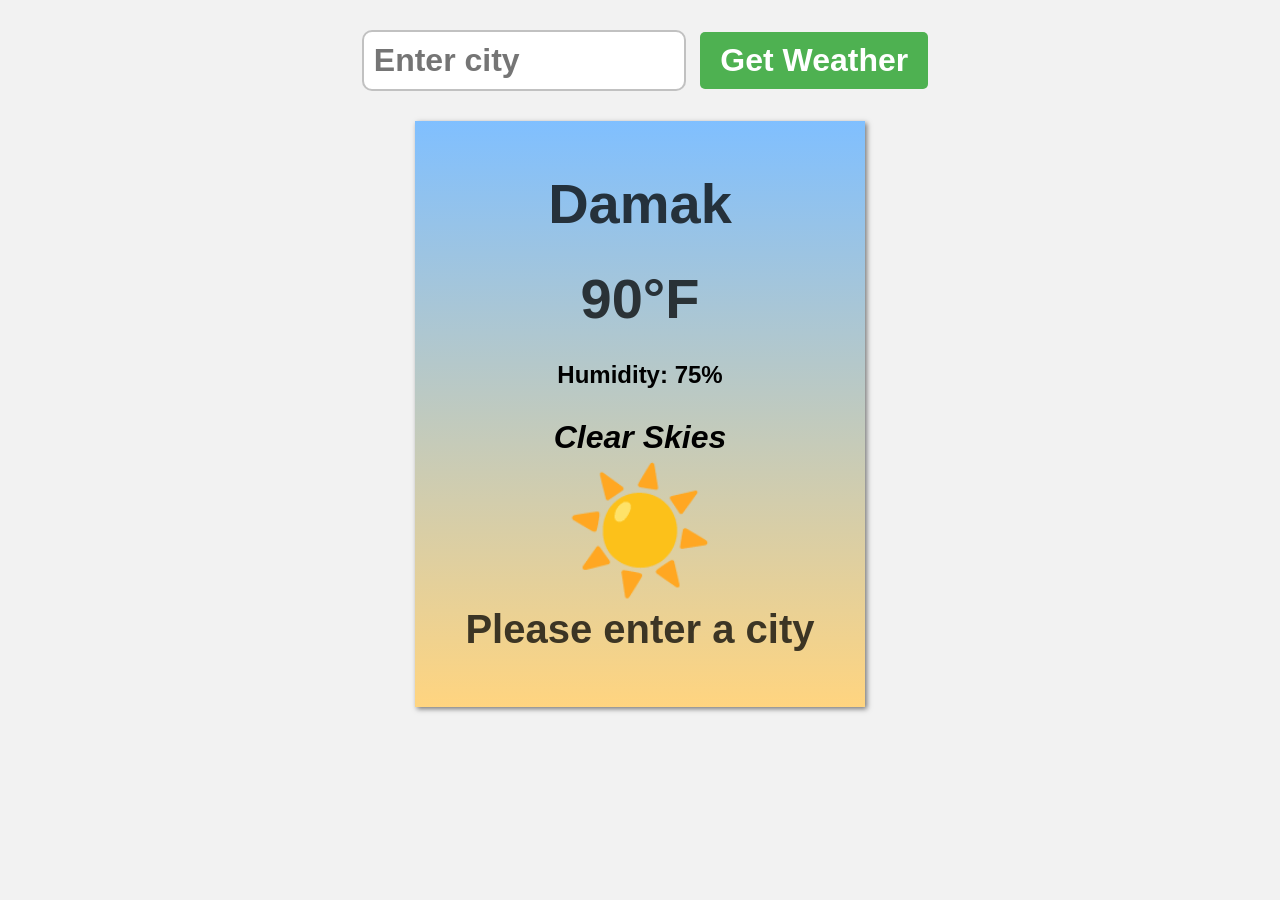
==== index.html @ f9d78191 "Update HTML layout and CSS styling" ====
<!DOCTYPE html>
<html lang="en">
<head>
    <meta charset="UTF-8">
    <meta name="viewport" content="width=device-width, initial-scale=1.0">
    <title>Document</title>
    <link rel="stylesheet" href="style.css">
</head>
<body>
    <form class="weatherForm">
    <input type="text" class="cityInput" placeholder="Enter city">
    <button type="submit">Get Weather</button>
</form>

<div class="card">
    <h1 class="cityDisplay">Damak</h1>
    <p class="tempDisplay">90°F</p>
    <p class="humidityDisplay">Humidity: 75%</p>
    <p class="descDisplay">Clear Skies</p>
    <p class="weatherEmoji">☀️</p>
    <p class="errorDisplay">Please enter a city</p>
</div>

    <script src="script.js"></script>
</body>
</html>
---- style.css ----
body{
    font-family: Arial, sans-serif;
    background-color: hsl(0, 0%, 95%);
    margin: 0;
    display: flex;
    flex-direction: column;
    align-items: center;
}
.weatherForm{
    margin: 20px;
}
.cityInput{
    padding: 10px;
    font-size: 2rem;
    font-weight: bold;
    border: 2px solid hsla(0, 0%, 20%, 0.3);
    border-radius: 10px;
    margin: 10px;
    width: 300px;
}
button[type="submit"]{
    padding: 10px 20px;
    font-weight: bold;
    font-size: 2rem;
    background-color: hsl(122, 39%, 50%);
    color: white;
    border: none;
    border-radius: 5px;
    cursor: pointer;
}
button[type="submit"]:hover{
    background-color: hsl(122, 39%, 40%);
}
.card{
    background: linear-gradient(180deg, hsl(210, 100%, 75%), hsl(40, 100%, 75%));
    padding: 50px;
    box-shadow: 2px 2px 5px hsla(0, 0%, 0%, 0.5);
    min-width: 300px;
    display: flex;
    flex-direction: column;
    align-items: center;
}
h1{
    font-size: 3.5rem;
    margin-top: 0;
    margin-bottom: 25px;
}
p{
    font-size: 1.5rem;
    margin: 5px 0;
}
.cityDisplay, .tempDisplay{
    font-size: 3.5rem;
    font-weight: bold;
    color: hsla(0, 0%, 0%, 0.75);
    margin-bottom: 25px;
}
.humidityDisplay{
    font-weight: bold;
    margin-bottom: 25px;
}
.descDisplay{
    font-style: italic;
    font-weight: bold;
    font-size: 2rem;
}
.weatherEmoji{
    margin: 0;
    font-size: 7.5rem;
}
.errorDisplay{
    font-size: 2.5rem;
    font-weight: bold;
    color: hsla(0, 0%, 0%, 0.75);
}
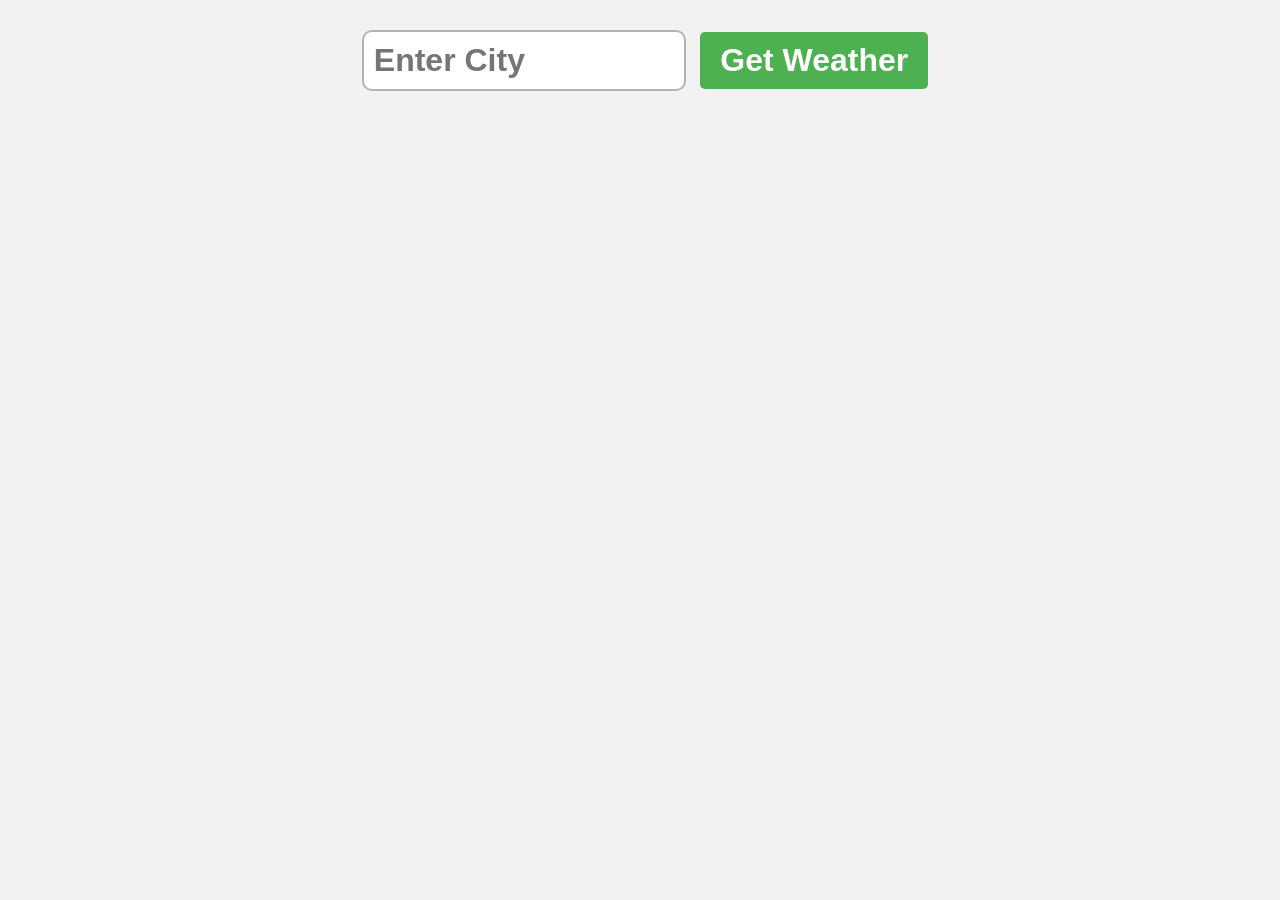
==== commit 1130b738: "Remove placeholder elements from HTML and updated HTMl and CSS" ====
--- a/index.html
+++ b/index.html
@@ -7,19 +7,13 @@
     <link rel="stylesheet" href="style.css">
 </head>
 <body>
-    <form class="weatherForm">
-    <input type="text" class="cityInput" placeholder="Enter city">
-    <button type="submit">Get Weather</button>
-</form>
+   <form class="weatherForm">
+        <input type="text" class="cityInput" placeholder="Enter City">
+        <button type="submit">Get Weather</button>
+    </form>
 
-<div class="card">
-    <h1 class="cityDisplay">Damak</h1>
-    <p class="tempDisplay">90°F</p>
-    <p class="humidityDisplay">Humidity: 75%</p>
-    <p class="descDisplay">Clear Skies</p>
-    <p class="weatherEmoji">☀️</p>
-    <p class="errorDisplay">Please enter a city</p>
-</div>
+    <div class="card" style="display: none;">
+    </div>
 
     <script src="script.js"></script>
 </body>
--- a/style.css
+++ b/style.css
@@ -1,4 +1,4 @@
-body{
+body {
     font-family: Arial, sans-serif;
     background-color: hsl(0, 0%, 95%);
     margin: 0;
@@ -6,19 +6,22 @@
     flex-direction: column;
     align-items: center;
 }
-.weatherForm{
+
+.weatherForm {
     margin: 20px;
 }
-.cityInput{
+
+.cityInput {
     padding: 10px;
     font-size: 2rem;
     font-weight: bold;
-    border: 2px solid hsla(0, 0%, 20%, 0.3);
+    border: 2px solid rgba(0, 0, 0, 0.3);
     border-radius: 10px;
     margin: 10px;
     width: 300px;
 }
-button[type="submit"]{
+
+button[type="submit"] {
     padding: 10px 20px;
     font-weight: bold;
     font-size: 2rem;
@@ -28,48 +31,49 @@
     border-radius: 5px;
     cursor: pointer;
 }
-button[type="submit"]:hover{
+
+button[type="submit"]:hover {
     background-color: hsl(122, 39%, 40%);
 }
-.card{
+
+.card {
     background: linear-gradient(180deg, hsl(210, 100%, 75%), hsl(40, 100%, 75%));
     padding: 50px;
-    box-shadow: 2px 2px 5px hsla(0, 0%, 0%, 0.5);
+    box-shadow: 2px 2px 5px rgba(0,0,0,0.5);
     min-width: 300px;
     display: flex;
     flex-direction: column;
     align-items: center;
+    border-radius: 10px;
 }
-h1{
+
+.cityDisplay, .tempDisplay {
     font-size: 3.5rem;
-    margin-top: 0;
+    font-weight: bold;
+    color: rgba(0, 0, 0, 0.75);
     margin-bottom: 25px;
 }
-p{
-    font-size: 1.5rem;
-    margin: 5px 0;
-}
-.cityDisplay, .tempDisplay{
-    font-size: 3.5rem;
-    font-weight: bold;
-    color: hsla(0, 0%, 0%, 0.75);
-    margin-bottom: 25px;
-}
-.humidityDisplay{
+
+.humidityDisplay {
     font-weight: bold;
     margin-bottom: 25px;
+    font-size: 1.5rem;
 }
-.descDisplay{
+
+.descriptionDisplay {
     font-style: italic;
     font-weight: bold;
     font-size: 2rem;
+    margin: 5px 0;
 }
-.weatherEmoji{
+
+.weatherEmoji {
     margin: 0;
     font-size: 7.5rem;
 }
-.errorDisplay{
+
+.errorDisplay {
     font-size: 2.5rem;
     font-weight: bold;
-    color: hsla(0, 0%, 0%, 0.75);
+    color: rgba(0, 0, 0, 0.75);
 }
